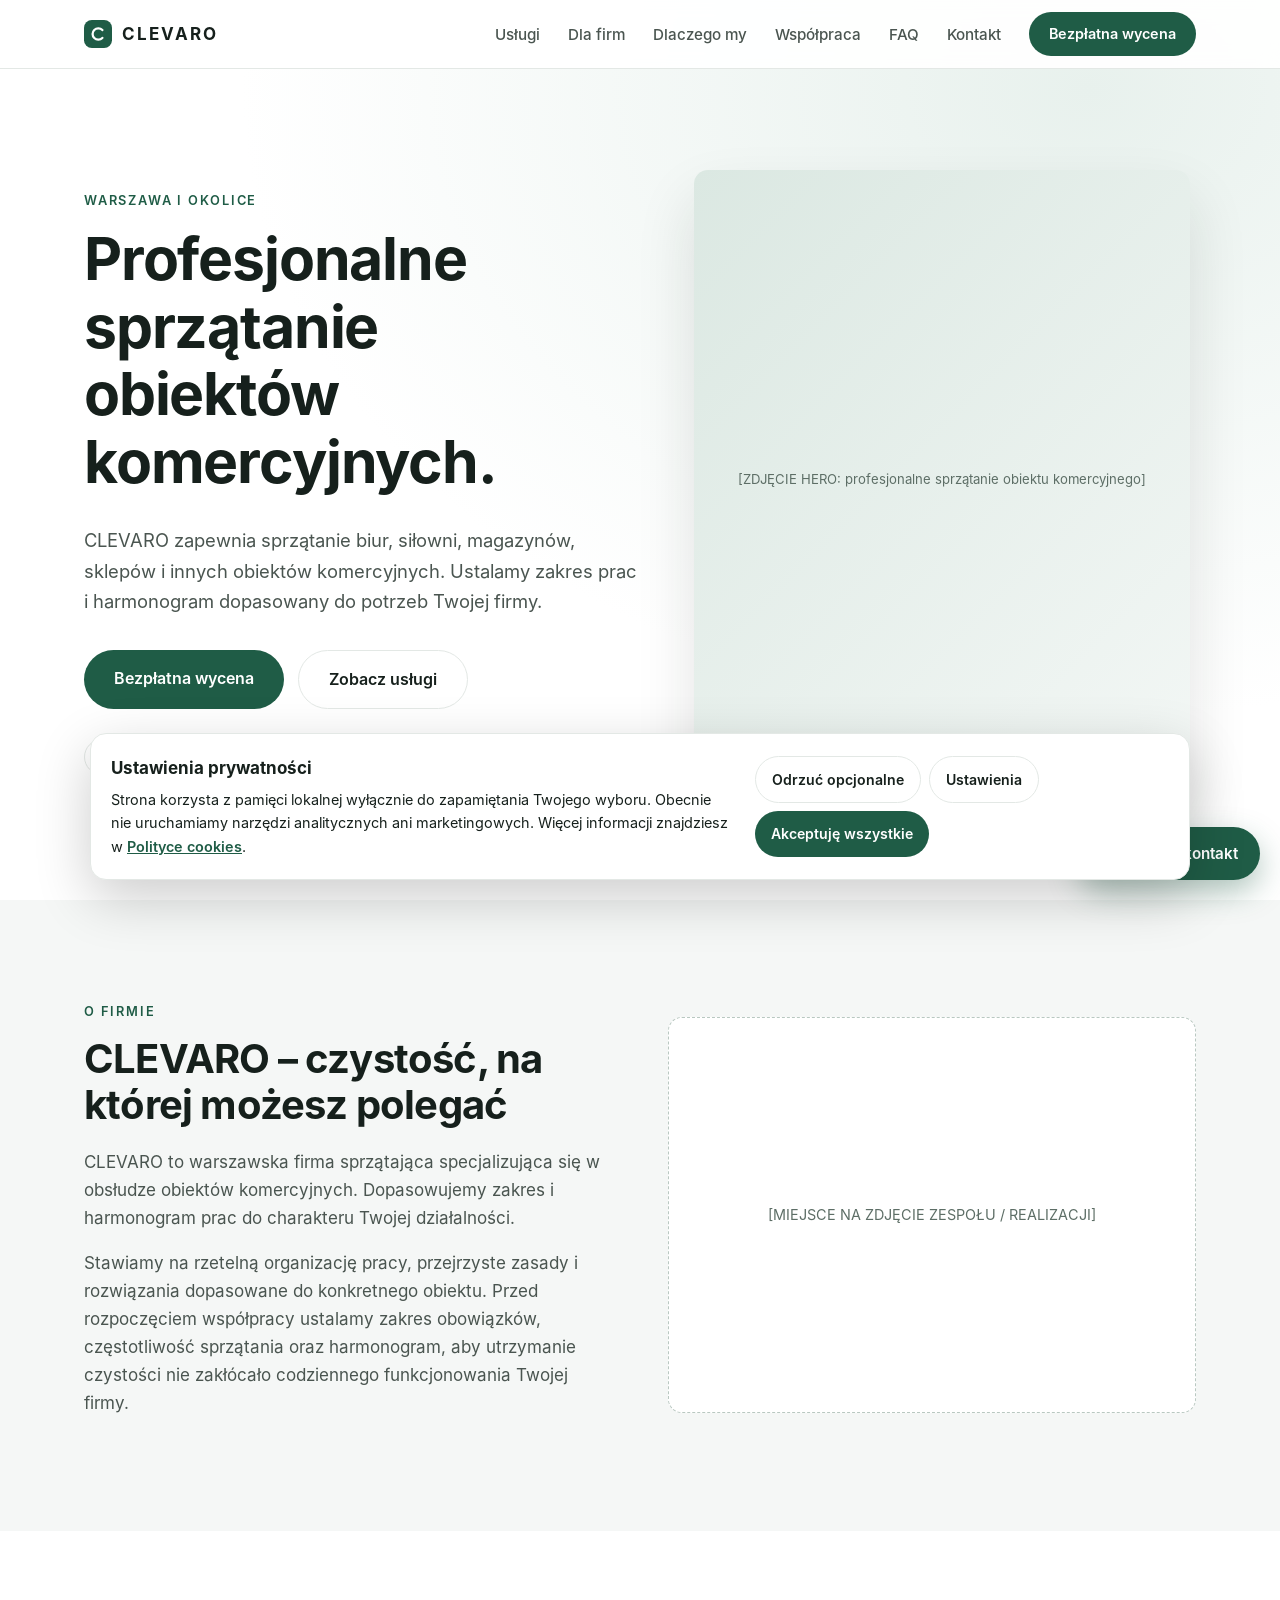
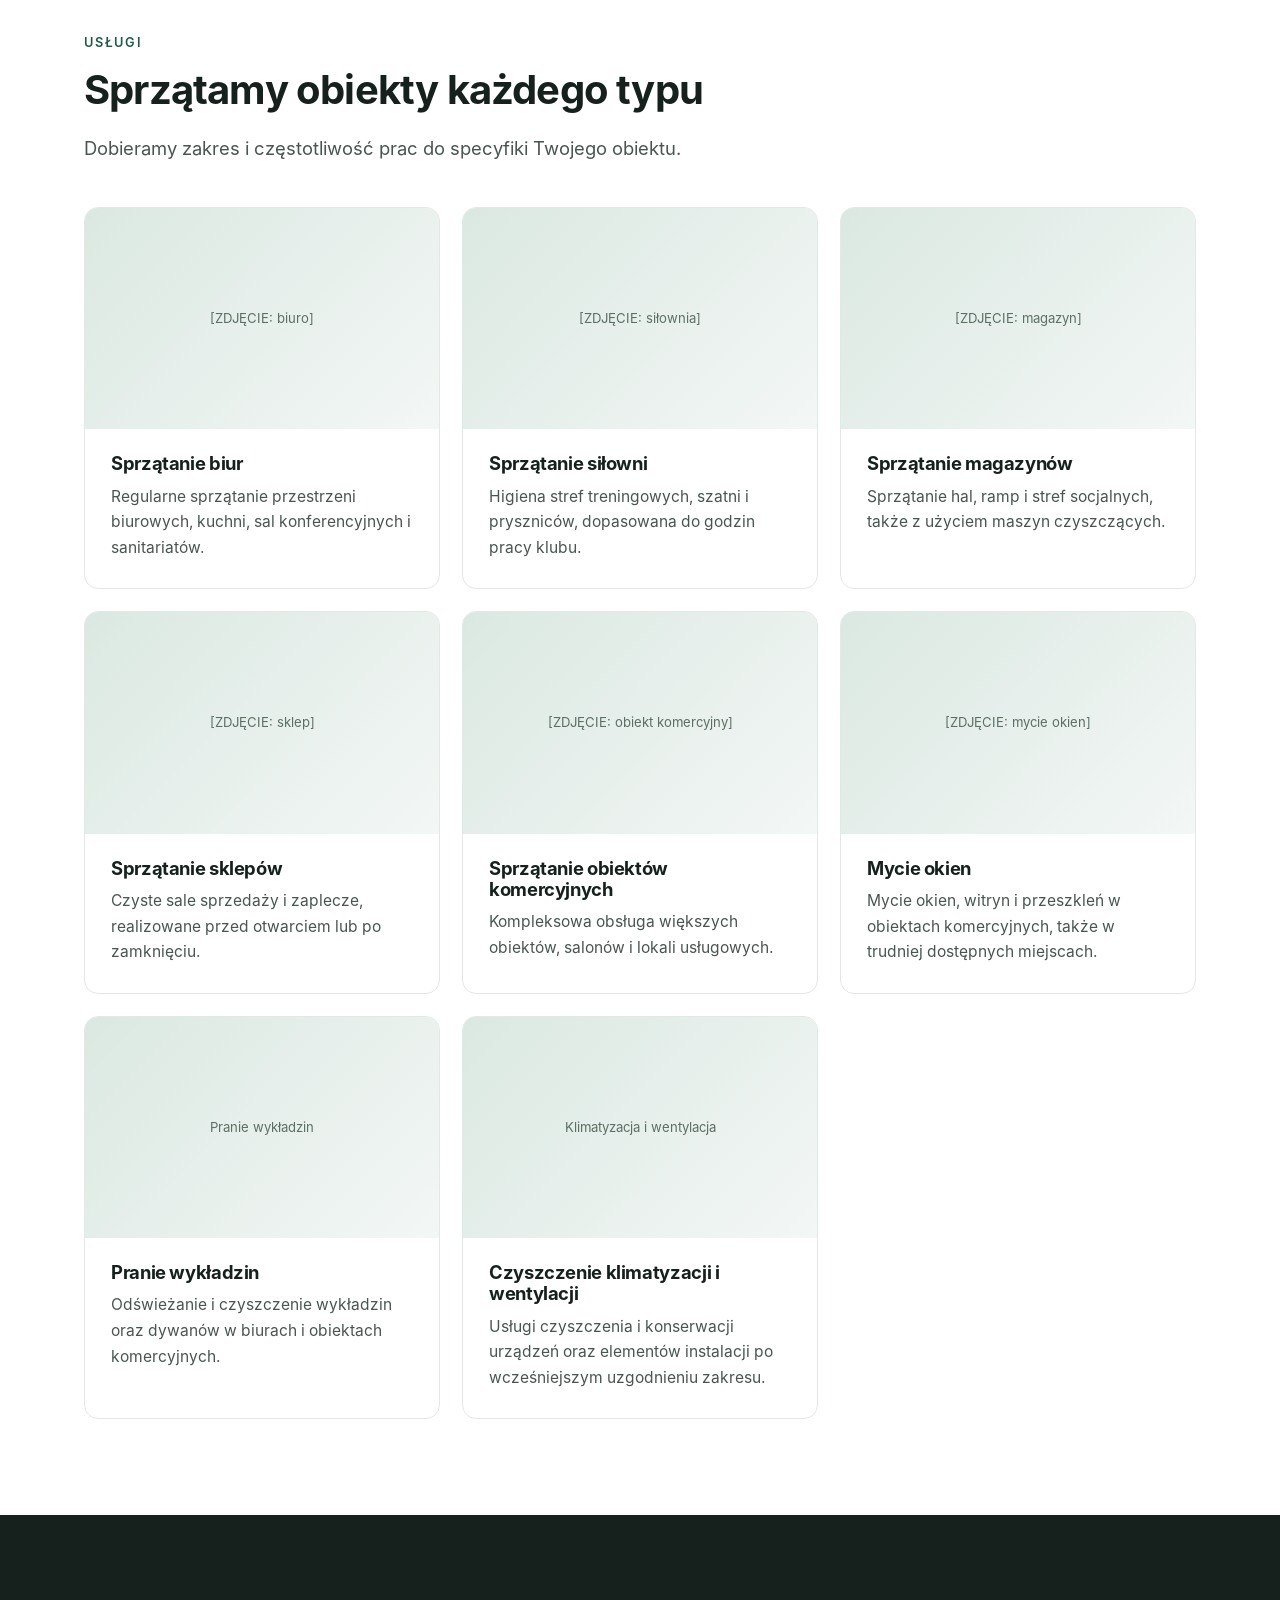
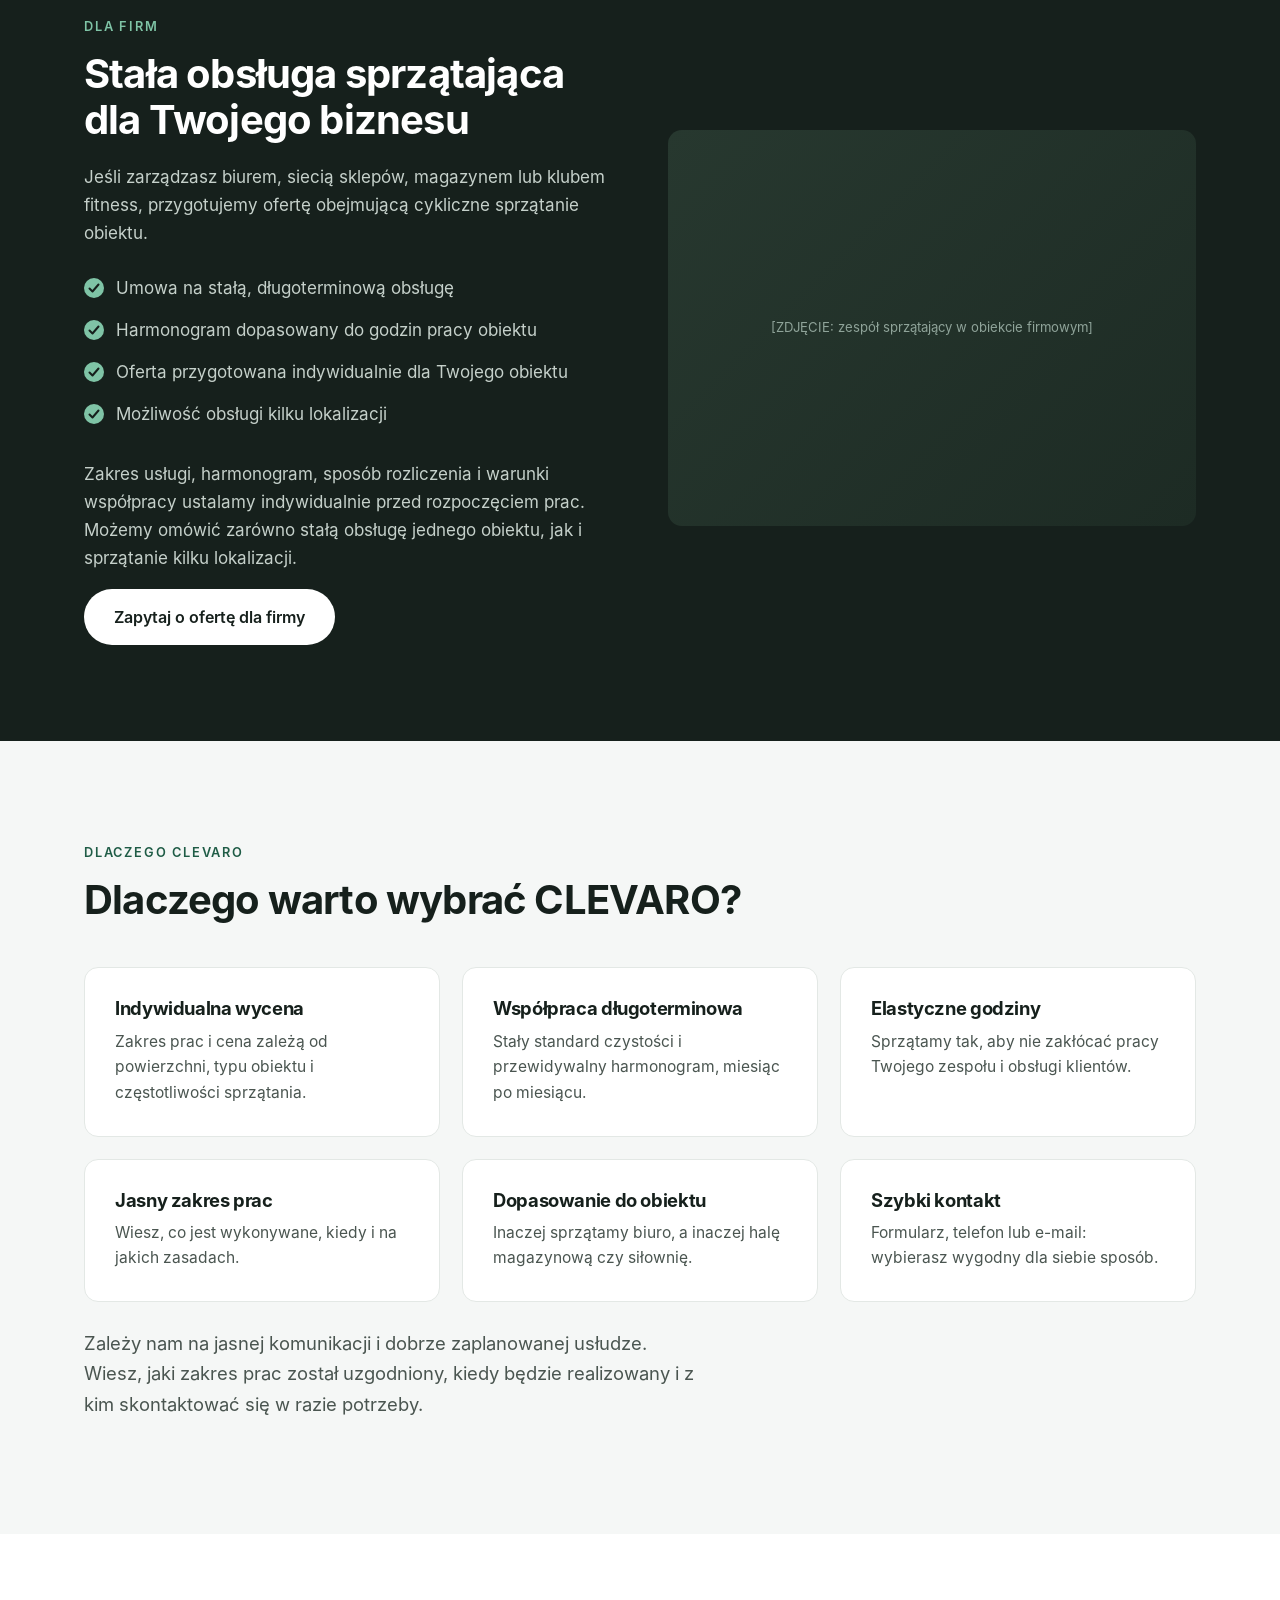
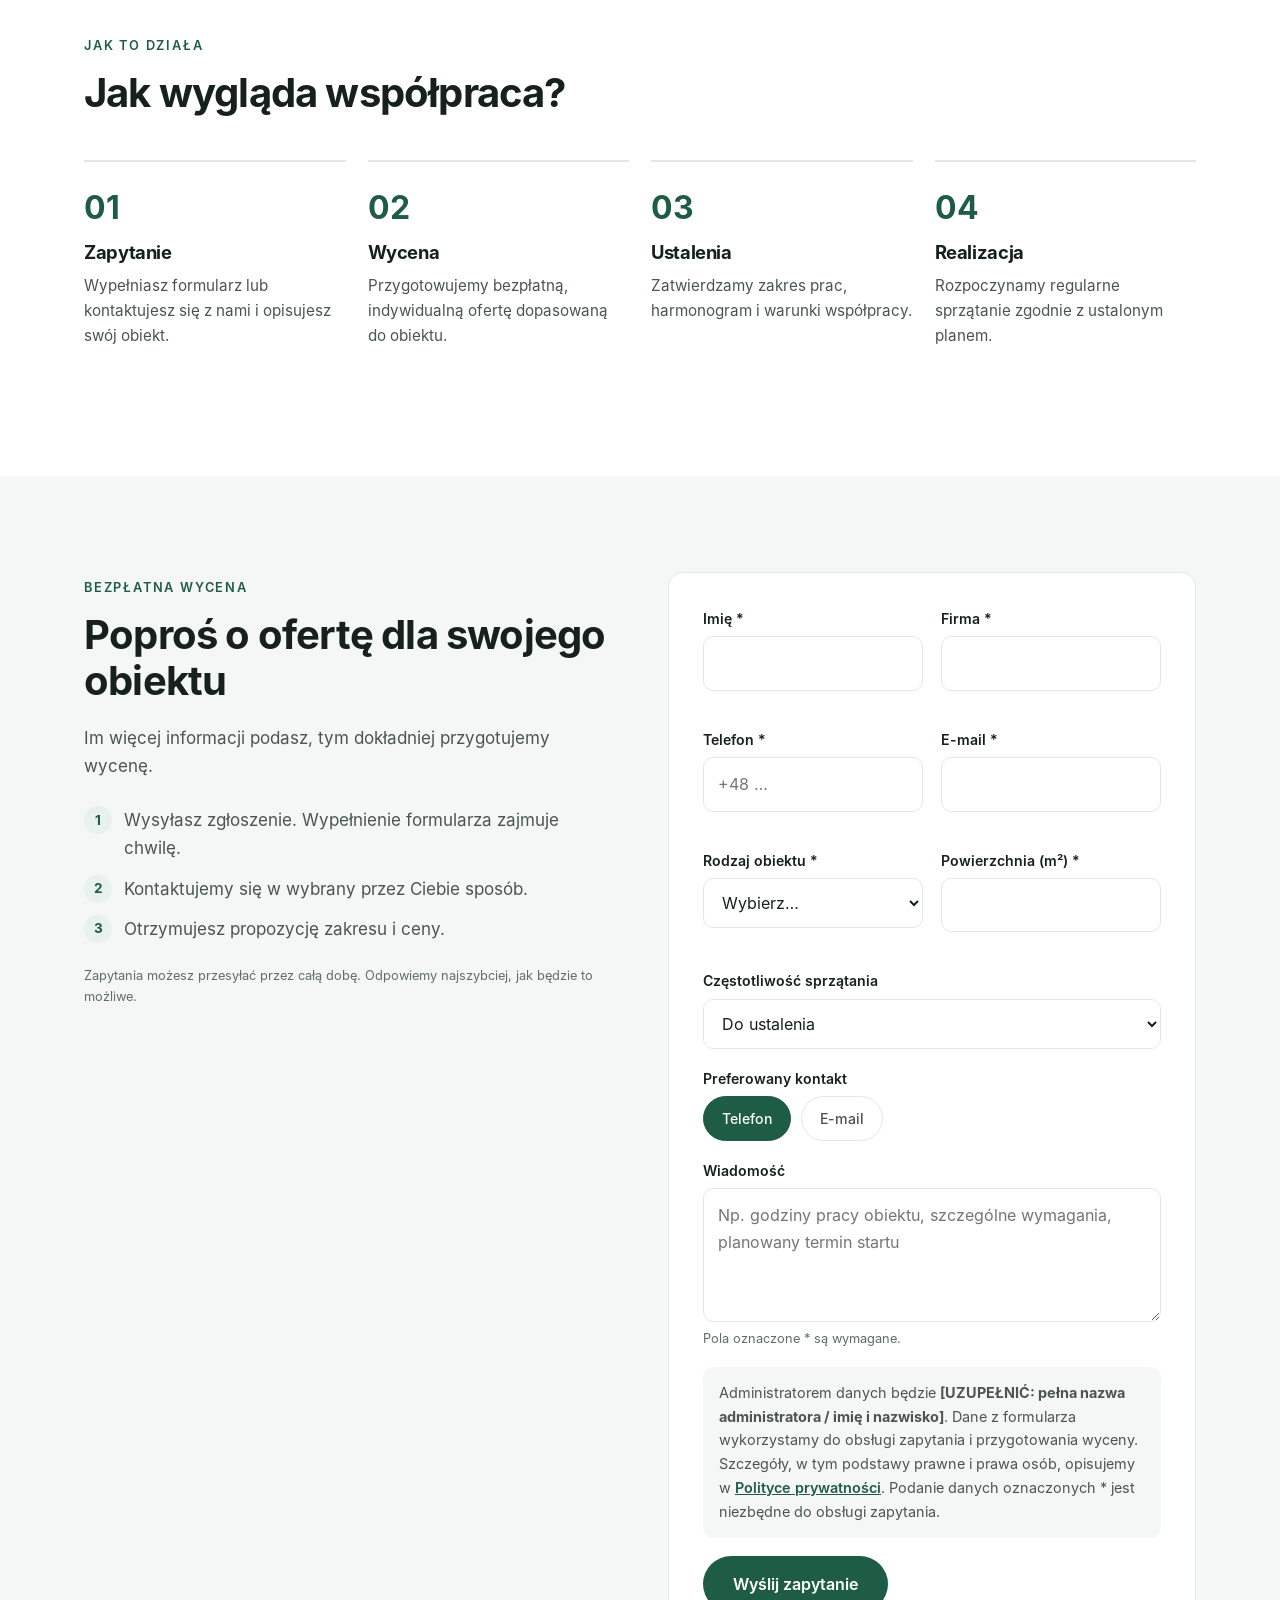
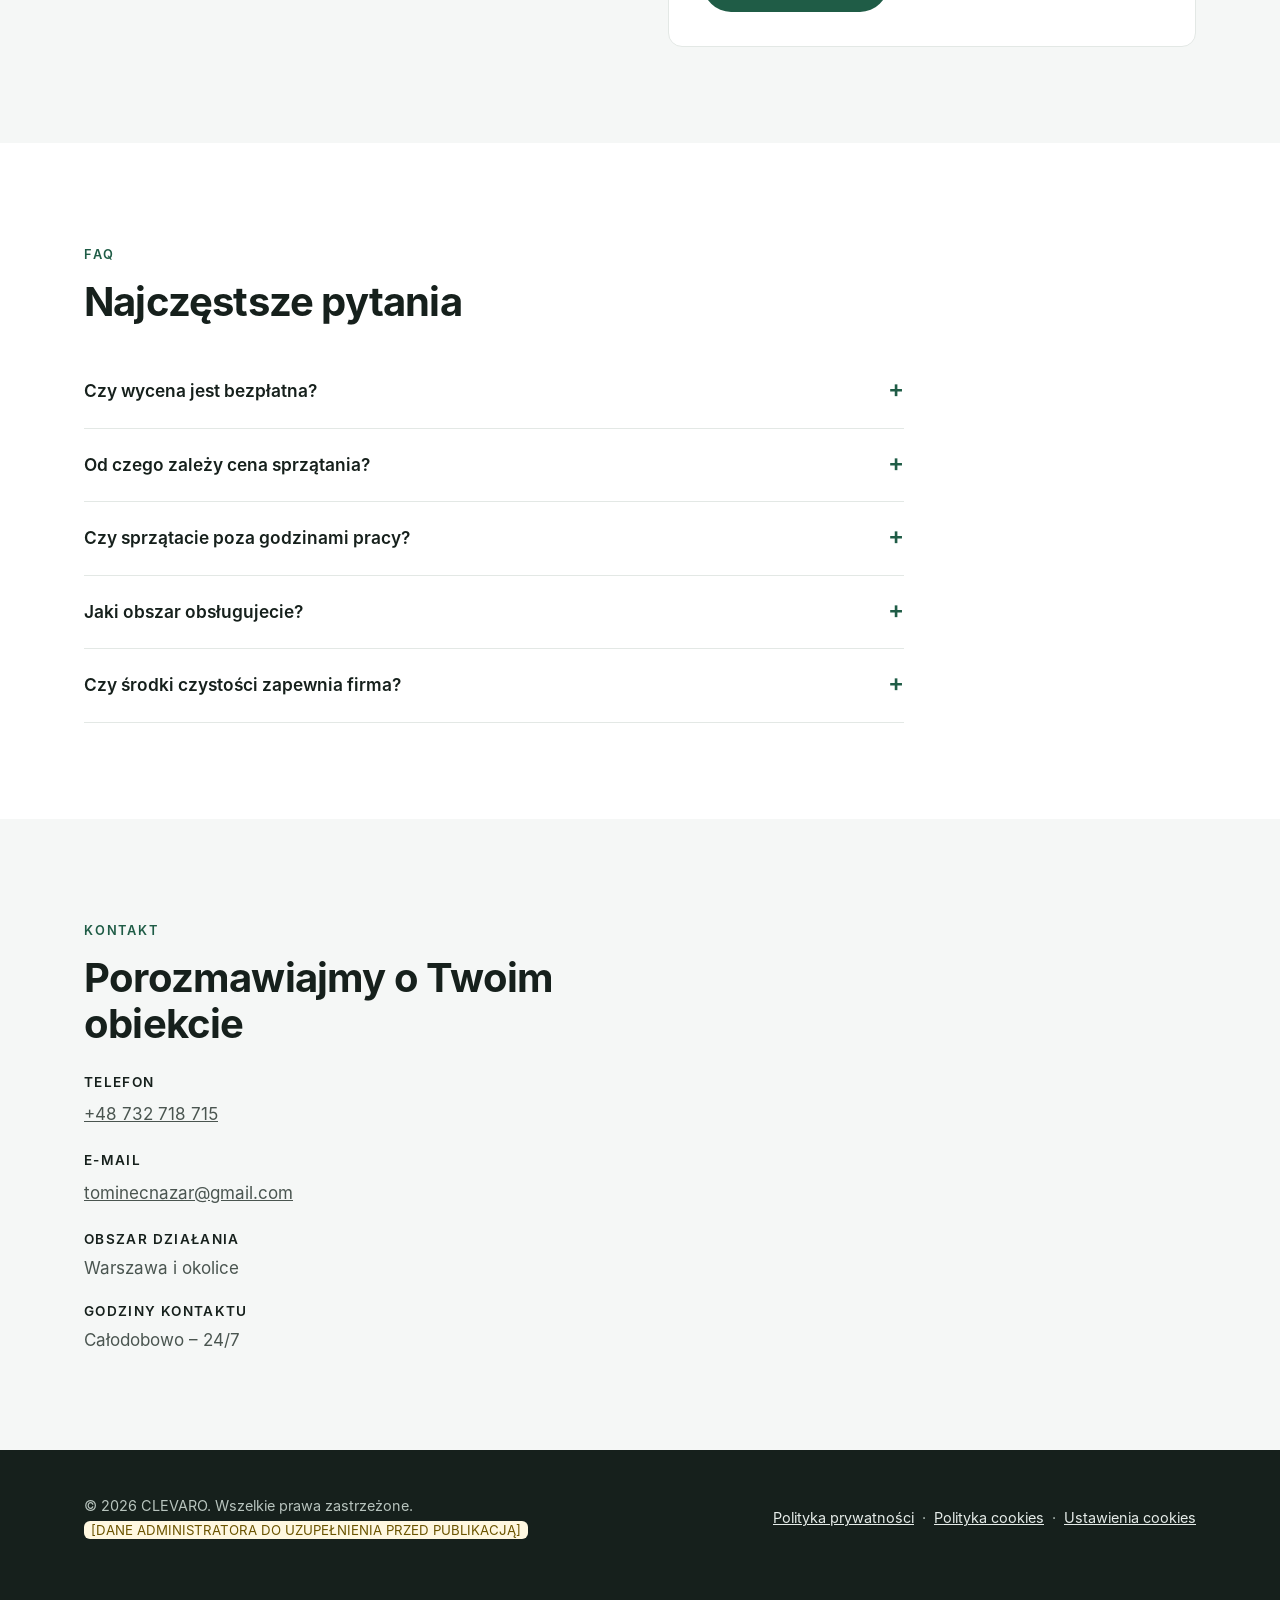
==== public/index.html @ 10d6c596 "Przeniesienie strony CLEVARO z podglądu do projektu Netlify Podział na index.html, style.css i scrip" ====
<!DOCTYPE html>
<html lang="pl">
<head>
<meta charset="utf-8">
<meta name="viewport" content="width=device-width, initial-scale=1, viewport-fit=cover">
<title>[PODGLĄD] CLEVARO – Profesjonalne sprzątanie obiektów komercyjnych | Warszawa</title>
<meta name="description" content="CLEVARO – profesjonalne sprzątanie biur, siłowni, magazynów, sklepów i obiektów komercyjnych w Warszawie. Poproś o bezpłatną wycenę.">
<link rel="stylesheet" href="style.css">
<meta name="theme-color" content="#1f5c46">
<meta property="og:type" content="website">
<meta property="og:title" content="CLEVARO – Profesjonalne sprzątanie obiektów komercyjnych">
<meta property="og:description" content="Sprzątanie biur, siłowni, magazynów, sklepów i obiektów komercyjnych w Warszawie. Bezpłatna wycena.">
<meta property="og:locale" content="pl_PL">
<!-- TODO: <link rel="canonical" href="https://TWOJA-DOMENA.pl/"> oraz og:url / og:image po uzyskaniu domeny -->
<script type="application/ld+json">{"@context":"https://schema.org","@type":"ProfessionalService","name":"CLEVARO","description":"Profesjonalne sprzątanie obiektów komercyjnych","telephone":"+48732718715","email":"tominecnazar@gmail.com","areaServed":"Warszawa i okolice","address":{"@type":"PostalAddress","addressLocality":"Warszawa","addressCountry":"PL"}}</script>
</head>
<body>
<header>
<div class="wrap nav">
<a href="#start" class="logo" aria-label="CLEVARO – strona główna">
<svg viewBox="0 0 32 32" fill="none" aria-hidden="true"><rect width="32" height="32" rx="9" fill="#1f5c46"/><path d="M21 11.5a6.5 6.5 0 1 0 0 9" stroke="#fff" stroke-width="2.6" stroke-linecap="round"/></svg>CLEVARO</a>
<button class="burger" aria-label="Menu" aria-expanded="false" aria-controls="menu"><span></span><span></span><span></span></button>
<nav aria-label="Główna nawigacja"><ul id="menu">
<li><a href="#uslugi">Usługi</a></li><li><a href="#dla-firm">Dla firm</a></li><li><a href="#zalety">Dlaczego my</a></li><li><a href="#etapy">Współpraca</a></li><li><a href="#faq">FAQ</a></li><li><a href="#kontakt">Kontakt</a></li>
<li><a href="#wycena" class="btn">Bezpłatna wycena</a></li></ul></nav>
</div>
</header>

<main>
<section class="hero" id="start">
<div class="wrap">
<div>
<span class="eyebrow rv">Warszawa i okolice</span>
<h1 class="rv">Profesjonalne sprzątanie obiektów komercyjnych.</h1>
<p class="lead rv">CLEVARO zapewnia sprzątanie biur, siłowni, magazynów, sklepów i innych obiektów komercyjnych. Ustalamy zakres prac i harmonogram dopasowany do potrzeb Twojej firmy.</p>
<div class="cta rv"><a href="#wycena" class="btn">Bezpłatna wycena</a><a href="#uslugi" class="btn ghost">Zobacz usługi</a></div>
<div class="tags rv"><span>Biura</span><span>Siłownie</span><span>Magazyny</span><span>Sklepy</span><span>Obiekty komercyjne</span></div>
</div>
<div class="photo rv" data-label="[ZDJĘCIE HERO: profesjonalne sprzątanie obiektu komercyjnego]"><img src="https://images.pexels.com/photos/33719777/pexels-photo-33719777.jpeg?cs=srgb&dl=pexels-zulfugarkarimov-33719777.jpg&fm=jpg" alt="Nowoczesny budynek biurowy ze szklaną elewacją" fetchpriority="high" decoding="async"></div>
</div>
</section>

<section id="o-nas" class="alt">
<div class="wrap split">
<div class="rv">
<span class="eyebrow">O firmie</span>
<h2>CLEVARO – czystość, na której możesz polegać</h2>
<p>CLEVARO to warszawska firma sprzątająca specjalizująca się w obsłudze obiektów komercyjnych. Dopasowujemy zakres i harmonogram prac do charakteru Twojej działalności.</p>
<p>Stawiamy na rzetelną organizację pracy, przejrzyste zasady i rozwiązania dopasowane do konkretnego obiektu. Przed rozpoczęciem współpracy ustalamy zakres obowiązków, częstotliwość sprzątania oraz harmonogram, aby utrzymanie czystości nie zakłócało codziennego funkcjonowania Twojej firmy.</p>
</div>
<div class="ph rv">[MIEJSCE NA ZDJĘCIE ZESPOŁU / REALIZACJI]</div>
</div>
</section>

<section id="uslugi">
<div class="wrap">
<span class="eyebrow">Usługi</span>
<h2 class="rv">Sprzątamy obiekty każdego typu</h2>
<p class="lead rv">Dobieramy zakres i częstotliwość prac do specyfiki Twojego obiektu.</p>
<div class="grid g3"><article class="card svc rv"><div class="photo" data-label="[ZDJĘCIE: biuro]"><img src="https://images.pexels.com/photos/33357392/pexels-photo-33357392.png?cs=srgb&dl=pexels-biravencrow-33357392.jpg&fm=jpg" alt="Pracownicy sprzątający przeszklone wejście do biura" loading="lazy" decoding="async"></div><div class="body"><h3>Sprzątanie biur</h3><p>Regularne sprzątanie przestrzeni biurowych, kuchni, sal konferencyjnych i sanitariatów.</p></div></article><article class="card svc rv"><div class="photo" data-label="[ZDJĘCIE: siłownia]"><img src="https://images.pexels.com/photos/7031705/pexels-photo-7031705.jpeg?cs=srgb&dl=pexels-artbovich-7031705.jpg&fm=jpg" alt="Nowoczesna siłownia z profesjonalnym wyposażeniem" loading="lazy" decoding="async"></div><div class="body"><h3>Sprzątanie siłowni</h3><p>Higiena stref treningowych, szatni i pryszniców, dopasowana do godzin pracy klubu.</p></div></article><article class="card svc rv"><div class="photo" data-label="[ZDJĘCIE: magazyn]"><img src="https://images.pexels.com/photos/209271/pexels-photo-209271.jpeg?cs=srgb&dl=pexels-pixabay-209271.jpg&fm=jpg" alt="Pracownica sprzątająca podłogę w magazynie" loading="lazy" decoding="async"></div><div class="body"><h3>Sprzątanie magazynów</h3><p>Sprzątanie hal, ramp i stref socjalnych, także z użyciem maszyn czyszczących.</p></div></article><article class="card svc rv"><div class="photo" data-label="[ZDJĘCIE: sklep]"><img src="https://images.pexels.com/photos/7451936/pexels-photo-7451936.jpeg?cs=srgb&dl=pexels-ian-panelo-7451936.jpg&fm=jpg" alt="Jasna alejka w nowoczesnym sklepie" loading="lazy" decoding="async"></div><div class="body"><h3>Sprzątanie sklepów</h3><p>Czyste sale sprzedaży i zaplecze, realizowane przed otwarciem lub po zamknięciu.</p></div></article><article class="card svc rv"><div class="photo" data-label="[ZDJĘCIE: obiekt komercyjny]"><img src="https://images.pexels.com/photos/7019306/pexels-photo-7019306.jpeg?cs=srgb&dl=pexels-cottonbro-7019306.jpg&fm=jpg" alt="Przestrzeń magazynowa z regałami i towarem" loading="lazy" decoding="async"></div><div class="body"><h3>Sprzątanie obiektów komercyjnych</h3><p>Kompleksowa obsługa większych obiektów, salonów i lokali usługowych.</p></div></article><article class="card svc rv"><div class="photo" data-label="[ZDJĘCIE: mycie okien]"><img src="https://images.pexels.com/photos/40797270/pexels-photo-40797270.jpeg?cs=srgb&dl=pexels-vikram-aditya-213772137-40797270.jpg&fm=jpg" alt="Pracownicy myjący szklaną elewację wysokiego budynku" loading="lazy" decoding="async"></div><div class="body"><h3>Mycie okien</h3><p>Mycie okien, witryn i przeszkleń w obiektach komercyjnych, także w trudniej dostępnych miejscach.</p></div></article><article class="card svc rv"><div class="photo" data-label="Pranie wykładzin"><img src="https://images.pexels.com/photos/4107284/pexels-photo-4107284.jpeg?cs=srgb&dl=pexels-cottonbro-4107284.jpg&fm=jpg" alt="Odkurzanie wykładziny dywanowej" loading="lazy" decoding="async"></div><div class="body"><h3>Pranie wykładzin</h3><p>Odświeżanie i czyszczenie wykładzin oraz dywanów w biurach i obiektach komercyjnych.</p></div></article><article class="card svc rv"><div class="photo" data-label="Klimatyzacja i wentylacja"><img src="https://images.pexels.com/photos/5463575/pexels-photo-5463575.jpeg?cs=srgb&dl=pexels-jose-andres-pacheco-cortes-3641213-5463575.jpg&fm=jpg" alt="Technik wykonujący przegląd urządzenia klimatyzacyjnego" loading="lazy" decoding="async"></div><div class="body"><h3>Czyszczenie klimatyzacji i wentylacji</h3><p>Usługi czyszczenia i konserwacji urządzeń oraz elementów instalacji po wcześniejszym uzgodnieniu zakresu.</p></div></article></div>
</div>
</section>

<section id="dla-firm" class="biz">
<div class="wrap split">
<div class="rv">
<span class="eyebrow">Dla firm</span>
<h2>Stała obsługa sprzątająca dla Twojego biznesu</h2>
<p>Jeśli zarządzasz biurem, siecią sklepów, magazynem lub klubem fitness, przygotujemy ofertę obejmującą cykliczne sprzątanie obiektu.</p>
<ul>
<li>Umowa na stałą, długoterminową obsługę</li>
<li>Harmonogram dopasowany do godzin pracy obiektu</li>
<li>Oferta przygotowana indywidualnie dla Twojego obiektu</li>
<li>Możliwość obsługi kilku lokalizacji</li>
</ul>
<p>Zakres usługi, harmonogram, sposób rozliczenia i warunki współpracy ustalamy indywidualnie przed rozpoczęciem prac. Możemy omówić zarówno stałą obsługę jednego obiektu, jak i sprzątanie kilku lokalizacji.</p>
<a href="#wycena" class="btn">Zapytaj o ofertę dla firmy</a>
</div>
<div class="photo rv" data-label="[ZDJĘCIE: zespół sprzątający w obiekcie firmowym]"><img src="https://images.pexels.com/photos/6195961/pexels-photo-6195961.jpeg?cs=srgb&dl=pexels-tima-miroshnichenko-6195961.jpg&fm=jpg" alt="Profesjonalny odkurzacz używany podczas sprzątania wnętrza" loading="lazy" decoding="async"></div>
</div>
</section>

<section id="zalety" class="alt">
<div class="wrap">
<span class="eyebrow">Dlaczego CLEVARO</span>
<h2 class="rv">Dlaczego warto wybrać CLEVARO?</h2>
<div class="grid g3"><article class="card rv"><h3>Indywidualna wycena</h3><p>Zakres prac i cena zależą od powierzchni, typu obiektu i częstotliwości sprzątania.</p></article><article class="card rv"><h3>Współpraca długoterminowa</h3><p>Stały standard czystości i przewidywalny harmonogram, miesiąc po miesiącu.</p></article><article class="card rv"><h3>Elastyczne godziny</h3><p>Sprzątamy tak, aby nie zakłócać pracy Twojego zespołu i obsługi klientów.</p></article><article class="card rv"><h3>Jasny zakres prac</h3><p>Wiesz, co jest wykonywane, kiedy i na jakich zasadach.</p></article><article class="card rv"><h3>Dopasowanie do obiektu</h3><p>Inaczej sprzątamy biuro, a inaczej halę magazynową czy siłownię.</p></article><article class="card rv"><h3>Szybki kontakt</h3><p>Formularz, telefon lub e-mail: wybierasz wygodny dla siebie sposób.</p></article></div>
<p class="lead mt-26">Zależy nam na jasnej komunikacji i dobrze zaplanowanej usłudze. Wiesz, jaki zakres prac został uzgodniony, kiedy będzie realizowany i z kim skontaktować się w razie potrzeby.</p>
</div>
</section>

<section id="etapy">
<div class="wrap">
<span class="eyebrow">Jak to działa</span>
<h2 class="rv">Jak wygląda współpraca?</h2>
<ol class="steps">
<li class="rv"><h3>Zapytanie</h3><p>Wypełniasz formularz lub kontaktujesz się z nami i opisujesz swój obiekt.</p></li>
<li class="rv"><h3>Wycena</h3><p>Przygotowujemy bezpłatną, indywidualną ofertę dopasowaną do obiektu.</p></li>
<li class="rv"><h3>Ustalenia</h3><p>Zatwierdzamy zakres prac, harmonogram i warunki współpracy.</p></li>
<li class="rv"><h3>Realizacja</h3><p>Rozpoczynamy regularne sprzątanie zgodnie z ustalonym planem.</p></li>
</ol>
</div>
</section>

<section id="wycena" class="alt">
<div class="wrap split top">
<div class="rv">
<span class="eyebrow">Bezpłatna wycena</span>
<h2>Poproś o ofertę dla swojego obiektu</h2>
<p>Im więcej informacji podasz, tym dokładniej przygotujemy wycenę.</p>
<ol class="after">
<li><b>1</b><span>Wysyłasz zgłoszenie. Wypełnienie formularza zajmuje chwilę.</span></li>
<li><b>2</b><span>Kontaktujemy się w wybrany przez Ciebie sposób.</span></li>
<li><b>3</b><span>Otrzymujesz propozycję zakresu i ceny.</span></li>
</ol>
<p class="hint mt-22">Zapytania możesz przesyłać przez całą dobę. Odpowiemy najszybciej, jak będzie to możliwe.</p>
</div>
<form id="quote" class="rv" name="quote" method="post" action="/.netlify/functions/submit-quote" novalidate>
<div class="hp" aria-hidden="true"><label for="website">Nie wypełniaj tego pola</label><input id="website" name="website" type="text" tabindex="-1" autocomplete="off"></div>
<div class="f"><label for="name">Imię *</label><input id="name" name="imie" autocomplete="given-name" required minlength="2" maxlength="80"><span class="err"></span></div>
<div class="f"><label for="company">Firma *</label><input id="company" name="firma" autocomplete="organization" required maxlength="120"><span class="err"></span></div>
<div class="f"><label for="phone">Telefon *</label><input id="phone" name="telefon" type="tel" autocomplete="tel" inputmode="tel" placeholder="+48 …" required maxlength="25"><span class="err"></span></div>
<div class="f"><label for="email">E-mail *</label><input id="email" name="email" type="email" autocomplete="email" required maxlength="120"><span class="err"></span></div>
<div class="f"><label for="type">Rodzaj obiektu *</label><select id="type" name="rodzaj" required><option value="">Wybierz…</option><option>Biuro</option><option>Siłownia</option><option>Magazyn</option><option>Sklep</option><option>Lokal usługowy</option><option>Inny obiekt komercyjny</option><option>Mycie okien</option></select><span class="err"></span></div>
<div class="f"><label for="area">Powierzchnia (m²) *</label><input id="area" name="powierzchnia" type="number" min="1" inputmode="numeric" required><span class="err"></span></div>
<div class="f full"><label for="freq">Częstotliwość sprzątania</label><select id="freq" name="czestotliwosc"><option value="">Do ustalenia</option><option>Jednorazowo</option><option>Codziennie</option><option>Kilka razy w tygodniu</option><option>Raz w tygodniu</option><option>Raz w miesiącu</option></select></div>
<div class="f full"><label id="cl">Preferowany kontakt</label><div class="chips" role="radiogroup" aria-labelledby="cl"><label><input type="radio" name="kontakt" value="telefon" checked><span>Telefon</span></label><label><input type="radio" name="kontakt" value="email"><span>E-mail</span></label></div></div>
<div class="f full"><label for="msg">Wiadomość</label><textarea id="msg" name="wiadomosc" rows="4" maxlength="1000" placeholder="Np. godziny pracy obiektu, szczególne wymagania, planowany termin startu"></textarea><span class="hint">Pola oznaczone * są wymagane.</span></div>
<div class="f full privacy-note"><p>Administratorem danych będzie <strong>[UZUPEŁNIĆ: pełna nazwa administratora / imię i nazwisko]</strong>. Dane z formularza wykorzystamy do obsługi zapytania i przygotowania wyceny. Szczegóły, w tym podstawy prawne i prawa osób, opisujemy w <a href="polityka-prywatnosci.html" target="_blank" rel="noopener">Polityce prywatności</a>. Podanie danych oznaczonych * jest niezbędne do obsługi zapytania.</p></div>
<div class="full"><button class="btn" type="submit">Wyślij zapytanie</button></div>
<div class="ok" role="status" aria-live="polite">Dziękujemy! Twoje zapytanie zostało wysłane. Skontaktujemy się z Tobą.</div>
<div class="fail" role="alert"></div>
</form>
</div>
</section>

<section id="faq">
<div class="wrap">
<span class="eyebrow">FAQ</span>
<h2 class="rv">Najczęstsze pytania</h2>
<div class="faq rv">
<details><summary>Czy wycena jest bezpłatna?</summary><p>Tak, przygotowanie wyceny jest bezpłatne i do niczego nie zobowiązuje.</p></details>
<details><summary>Od czego zależy cena sprzątania?</summary><p>Zależy m.in. od powierzchni, typu obiektu, częstotliwości sprzątania i zakresu prac.</p></details>
<details><summary>Czy sprzątacie poza godzinami pracy?</summary><p>Tak. Harmonogram możemy ustalić tak, aby prace odbywały się przed otwarciem obiektu, po jego zamknięciu lub w innych uzgodnionych godzinach.</p></details>
<details><summary>Jaki obszar obsługujecie?</summary><p>Obsługujemy Warszawę i okolice. Możliwość realizacji usługi poza Warszawą ustalamy indywidualnie na podstawie lokalizacji obiektu i zakresu zlecenia.</p></details>
<details><summary>Czy środki czystości zapewnia firma?</summary><p>Rodzaj środków czystości i sprzętu ustalamy przed rozpoczęciem współpracy. Dobieramy je do rodzaju powierzchni, specyfiki obiektu oraz uzgodnionego zakresu prac.</p></details>
</div>
</div>
</section>

<section id="kontakt" class="alt contact">
<div class="wrap split top">
<div class="rv">
<span class="eyebrow">Kontakt</span>
<h2>Porozmawiajmy o Twoim obiekcie</h2>
<dl>
<dt>Telefon</dt><dd><a href="tel:+48732718715">+48 732 718 715</a></dd>
<dt>E-mail</dt><dd><a href="mailto:tominecnazar@gmail.com">tominecnazar@gmail.com</a></dd>
<dt>Obszar działania</dt><dd>Warszawa i okolice</dd>
<dt>Godziny kontaktu</dt><dd>Całodobowo – 24/7</dd>
</dl>
</div>
</div>
</section>
</main>

<footer>
<div class="wrap">
<div>© <span id="yr"></span> CLEVARO. Wszelkie prawa zastrzeżone.<br><span class="todo">[DANE ADMINISTRATORA DO UZUPEŁNIENIA PRZED PUBLIKACJĄ]</span></div>
<div class="legal-links"><a href="polityka-prywatnosci.html">Polityka prywatności</a> · <a href="cookies.html">Polityka cookies</a> · <button type="button" class="link-button" id="open-cookie-settings">Ustawienia cookies</button></div>
</div>
</footer>

<div class="fab" id="fab">
<div class="fab-menu" id="fabmenu">
<a href="#wycena">Bezpłatna wycena</a>
<a href="tel:+48732718715">Zadzwoń: +48 732 718 715</a>
<a href="mailto:tominecnazar@gmail.com">Napisz e-mail</a>
</div>
<button class="fab-main" aria-expanded="false" aria-controls="fabmenu"><svg viewBox="0 0 24 24" fill="none" stroke="currentColor" stroke-width="2" stroke-linecap="round" stroke-linejoin="round" aria-hidden="true"><path d="M21 15a2 2 0 0 1-2 2H8l-5 4V5a2 2 0 0 1 2-2h14a2 2 0 0 1 2 2z"/></svg><span>Szybki kontakt</span></button>
</div>


<div class="cookie-banner" id="cookie-banner" role="dialog" aria-modal="false" aria-labelledby="cookie-title" hidden>
  <div class="cookie-copy">
    <strong id="cookie-title">Ustawienia prywatności</strong>
    <p>Strona korzysta z pamięci lokalnej wyłącznie do zapamiętania Twojego wyboru. Obecnie nie uruchamiamy narzędzi analitycznych ani marketingowych. Więcej informacji znajdziesz w <a href="cookies.html">Polityce cookies</a>.</p>
  </div>
  <div class="cookie-actions">
    <button type="button" class="btn ghost" id="cookie-reject">Odrzuć opcjonalne</button>
    <button type="button" class="btn ghost" id="cookie-settings">Ustawienia</button>
    <button type="button" class="btn" id="cookie-accept">Akceptuję wszystkie</button>
  </div>
</div>
<div class="cookie-modal" id="cookie-modal" hidden>
  <div class="cookie-panel" role="dialog" aria-modal="true" aria-labelledby="cookie-modal-title">
    <button type="button" class="cookie-close" id="cookie-close" aria-label="Zamknij">×</button>
    <h2 id="cookie-modal-title">Preferencje prywatności</h2>
    <p>Niezbędna pamięć lokalna jest zawsze aktywna, ponieważ zapisuje wybrany wariant ustawień. Opcjonalne narzędzia nie są obecnie zainstalowane.</p>
    <div class="cookie-choice"><div><strong>Niezbędne</strong><small>Zapamiętanie ustawień prywatności.</small></div><span class="always-on">Zawsze aktywne</span></div>
    <div class="cookie-choice"><div><strong>Analityczne</strong><small>Pomiar odwiedzin i korzystania ze strony.</small></div><input type="checkbox" id="cookie-analytics" disabled aria-label="Analityczne — obecnie niedostępne"></div>
    <div class="cookie-choice"><div><strong>Marketingowe</strong><small>Personalizacja reklam i śledzenie kampanii.</small></div><input type="checkbox" id="cookie-marketing" disabled aria-label="Marketingowe — obecnie niedostępne"></div>
    <p class="cookie-muted">Analityka i marketing są wyłączone, ponieważ nie zostały jeszcze wdrożone. Jeśli dodamy takie narzędzia, ustawienia zostaną rozszerzone i zgoda będzie zbierana przed ich uruchomieniem.</p>
    <div class="cookie-actions"><button type="button" class="btn ghost" id="cookie-modal-reject">Odrzuć opcjonalne</button><button type="button" class="btn" id="cookie-save">Zapisz wybór</button></div>
  </div>
</div>
<script src="script.js"></script>
</body>
</html>
---- public/style.css ----
:root{--bg:#fff;--soft:#f5f7f6;--ink:#16201c;--text:#4a5550;--green:#1f5c46;--green-d:#174636;--line:#e3e8e5;--r:14px;--max:1160px;
box-sizing:border-box;padding-top:env(safe-area-inset-top,0px);color-scheme:light}
*,*::before,*::after{box-sizing:border-box}
html{scroll-behavior:smooth;scroll-padding-top:calc(80px + env(safe-area-inset-top,0px));-webkit-text-size-adjust:100%;text-size-adjust:100%}
body{margin:0;background:var(--bg);color:var(--text);font:17px/1.65 "Inter",system-ui,-apple-system,"Segoe UI",Roboto,sans-serif;-webkit-font-smoothing:antialiased}
h1,h2,h3{color:var(--ink);line-height:1.15;margin:0 0 .5em;letter-spacing:-.02em}
h1{font-size:clamp(2.3rem,6vw,4.2rem);font-weight:700}
h2{font-size:clamp(1.7rem,3.5vw,2.5rem);font-weight:700}
h3{font-size:1.15rem}
p{margin:0 0 1em}
a{color:inherit}
.wrap{max-width:var(--max);margin:0 auto;padding:0 24px}
section{padding:96px 0}
.alt{background:var(--soft)}
.eyebrow{display:inline-block;font-size:.8rem;font-weight:600;letter-spacing:.14em;text-transform:uppercase;color:var(--green);margin-bottom:14px}
.lead{font-size:1.15rem;max-width:620px}
.btn{display:inline-block;background:var(--green);color:#fff;border:0;border-radius:999px;padding:15px 30px;font-family:inherit;font-size:1rem;font-weight:600;line-height:inherit;text-decoration:none;cursor:pointer;transition:transform .2s,background .2s,box-shadow .2s}
.btn:hover{background:var(--green-d);transform:translateY(-2px);box-shadow:0 10px 24px rgba(31,92,70,.25)}
.btn.ghost{background:transparent;color:var(--ink);border:1.5px solid var(--line)}
.btn.ghost:hover{background:var(--soft);box-shadow:none}
/* header */
header{position:fixed;top:0;left:0;right:0;z-index:50;background:rgba(255,255,255,.92);-webkit-backdrop-filter:blur(10px);backdrop-filter:blur(10px);border-bottom:1px solid var(--line);padding-top:env(safe-area-inset-top,0px)}
.nav{display:flex;align-items:center;justify-content:space-between;height:68px}
.logo{display:flex;align-items:center;gap:10px;font-weight:700;letter-spacing:.12em;color:var(--ink);text-decoration:none}
.logo svg{width:28px;height:28px}
nav ul{display:flex;gap:28px;list-style:none;margin:0;padding:0;align-items:center}
nav a{text-decoration:none;font-size:.95rem;font-weight:500;color:var(--text);transition:color .2s}
nav a:hover{color:var(--green)}
nav .btn{padding:10px 20px;color:#fff;font-size:.9rem}
nav .btn:hover{color:#fff}
.burger{display:none;background:none;border:0;width:44px;height:44px;cursor:pointer;padding:10px}
.burger span{display:block;height:2px;background:var(--ink);margin:6px 0;transition:.3s}
.burger[aria-expanded="true"] span:nth-child(1){transform:translateY(8px) rotate(45deg)}
.burger[aria-expanded="true"] span:nth-child(2){opacity:0}
.burger[aria-expanded="true"] span:nth-child(3){transform:translateY(-8px) rotate(-45deg)}
/* hero */
.hero{padding:170px 0 110px;background:radial-gradient(ellipse at 85% 10%,#e8f1ed 0,transparent 55%)}
.hero p{margin:20px 0 34px}
.cta{display:flex;gap:14px;flex-wrap:wrap}
/* grids */
.grid{display:grid;gap:22px;margin-top:44px}
.g3{grid-template-columns:repeat(3,1fr)}
.card{background:var(--bg);border:1px solid var(--line);border-radius:var(--r);padding:30px;transition:transform .25s,box-shadow .25s,border-color .25s}
.card:hover{transform:translateY(-4px);box-shadow:0 16px 36px rgba(22,32,28,.08);border-color:#c9d6d0}
.card p{margin:0;font-size:.97rem}
.split{display:grid;grid-template-columns:1fr 1fr;gap:56px;align-items:center}
.ph{aspect-ratio:4/3;border-radius:var(--r);background:var(--soft);border:1.5px dashed #b9c8c1;display:grid;place-items:center;text-align:center;padding:20px;font-size:.9rem;color:#5d6e66}
.alt .ph{background:var(--bg)}
/* steps */
.steps{counter-reset:s;display:grid;grid-template-columns:repeat(4,1fr);gap:22px;margin-top:44px;padding:0;list-style:none}
.steps li{counter-increment:s;border-top:2px solid var(--line);padding-top:20px;transition:border-color .3s}
.steps li:hover{border-color:var(--green)}
.steps li::before{content:"0" counter(s);display:block;font-size:2rem;font-weight:700;color:var(--green);margin-bottom:8px}
.steps p{font-size:.95rem}
/* form */
form{background:var(--bg);border:1px solid var(--line);border-radius:var(--r);padding:34px;display:grid;grid-template-columns:1fr 1fr;gap:18px}
.f{display:flex;flex-direction:column;gap:6px}
.f.full{grid-column:1/-1}
label{font-size:.88rem;font-weight:600;color:var(--ink)}
input,select,textarea{font:inherit;font-size:1rem;padding:13px 14px;border:1.5px solid var(--line);border-radius:10px;background:#fff;color:var(--ink);transition:border-color .2s,box-shadow .2s;width:100%}
input:focus,select:focus,textarea:focus{outline:0;border-color:var(--green);box-shadow:0 0 0 4px rgba(31,92,70,.12)}
.f.bad input,.f.bad select,.f.bad textarea{border-color:#b3261e}
.err{color:#b3261e;font-size:.82rem;min-height:1em}
.ok{display:none;grid-column:1/-1;background:#e8f1ed;color:var(--green-d);padding:16px;border-radius:10px;font-weight:600}
/* faq */
details{border-bottom:1px solid var(--line);padding:22px 0}
summary{cursor:pointer;font-weight:600;color:var(--ink);list-style:none;display:flex;justify-content:space-between;gap:16px;font-size:1.08rem}
summary::-webkit-details-marker{display:none}
summary::after{content:"+";font-size:1.5rem;line-height:1;color:var(--green);transition:transform .3s}
details[open] summary::after{transform:rotate(45deg)}
details p{margin:14px 0 0;max-width:720px}
.faq{max-width:820px;margin-top:30px}
/* contact / footer */
.todo{background:#fff8e1;border-radius:6px;padding:1px 7px;font-size:.92em;color:#6b5400}
.contact dl{margin:24px 0 0}
.contact dt{font-weight:600;color:var(--ink);font-size:.85rem;text-transform:uppercase;letter-spacing:.1em;margin-top:18px}
.contact dd{margin:4px 0 0}
footer{background:var(--ink);color:#b8c4be;padding:44px 0;font-size:.9rem}
footer .wrap{display:flex;justify-content:space-between;gap:20px;flex-wrap:wrap}
footer a{color:#e6ece9}
/* reveal */
.rv{opacity:0;transform:translateY(22px);transition:opacity .7s ease,transform .7s ease}
.rv.in{opacity:1;transform:none}
@media (prefers-reduced-motion:reduce){*{transition:none!important;animation:none!important}.rv{opacity:1;transform:none}html{scroll-behavior:auto}}
/* responsive */
@media (max-width:980px){.g3,.steps{grid-template-columns:repeat(2,1fr)}.split{grid-template-columns:1fr;gap:34px}}
@media (max-width:760px){
section{padding:68px 0}.hero{padding:130px 0 70px}
.g3,.steps,form{grid-template-columns:1fr}
form{padding:22px}
}

/* ===== v2 ===== */
.photo{position:relative;overflow:hidden;border-radius:var(--r);background:linear-gradient(135deg,#dbe8e2,#f3f7f5);isolation:isolate}
.photo::after{content:attr(data-label);position:absolute;inset:0;display:grid;place-items:center;text-align:center;padding:16px;font-size:.82rem;color:#5d6e66;z-index:0}
.photo img{position:absolute;inset:0;width:100%;height:100%;object-fit:cover;z-index:1;transition:transform .8s ease}
.svc:hover .photo img,.hero .photo:hover img{transform:scale(1.04)}
.hero .wrap{display:grid;grid-template-columns:1.05fr .95fr;gap:56px;align-items:center}
.hero h1{font-size:clamp(2.2rem,4.6vw,3.7rem)}
.hero .photo{aspect-ratio:4/5;max-height:620px;box-shadow:0 30px 60px rgba(22,32,28,.12)}
.tags{display:flex;flex-wrap:wrap;gap:8px;margin-top:30px}
.tags span{font-size:.85rem;border:1px solid var(--line);border-radius:999px;padding:6px 14px;background:#fff;color:var(--ink)}
.svc{padding:0;overflow:hidden}
.svc .photo{aspect-ratio:16/10;border-radius:0}
.svc .body{padding:24px 26px 28px}
.biz{background:var(--ink);color:#c5d0ca}
.biz h2,.biz h3{color:#fff}.biz .eyebrow{color:#7fc4a6}
.biz ul{list-style:none;margin:26px 0 32px;padding:0;display:grid;gap:14px}
.biz li{display:flex;gap:12px}
.biz li::before{content:"";flex:none;width:20px;height:20px;margin-top:4px;border-radius:50%;background:#7fc4a6 url("data:image/svg+xml,%3Csvg xmlns='http://www.w3.org/2000/svg' viewBox='0 0 20 20'%3E%3Cpath d='M5.5 10.5l3 3 6-7' fill='none' stroke='%2316201c' stroke-width='2' stroke-linecap='round' stroke-linejoin='round'/%3E%3C/svg%3E") center/contain no-repeat}
.biz .btn{background:#fff;color:var(--ink)}.biz .btn:hover{background:#e8f1ed;color:var(--ink)}
.biz .todo{background:rgba(255,248,225,.14);color:#f0dd9a}
.biz .photo{aspect-ratio:4/3;background:linear-gradient(135deg,#27382f,#1d2b24)}
.biz .photo::after{color:#8fa399}
.chips{display:flex;gap:10px;flex-wrap:wrap}
.chips label{margin:0;cursor:pointer}
.chips input{position:absolute;opacity:0;width:1px;height:1px}
.chips span{display:inline-block;padding:10px 18px;border:1.5px solid var(--line);border-radius:999px;font-weight:500;color:var(--text);transition:.2s}
.chips input:checked+span{background:var(--green);border-color:var(--green);color:#fff}
.chips input:focus-visible+span{outline:2px solid var(--green);outline-offset:2px;box-shadow:0 0 0 4px rgba(31,92,70,.2)}
.hint{font-size:.8rem;color:#5d6e66}
.after{list-style:none;padding:0;margin:26px 0 0;display:grid;gap:12px}
.after li{display:flex;gap:12px;align-items:flex-start}
.after b{flex:none;width:28px;height:28px;border-radius:50%;background:#e8f1ed;color:var(--green);display:grid;place-items:center;font-size:.85rem}
.btn[disabled]{opacity:.7;cursor:wait;transform:none}
header.sc{box-shadow:0 6px 24px rgba(22,32,28,.06)}
.fab{position:fixed;right:20px;bottom:calc(20px + env(safe-area-inset-bottom,0px));z-index:60;display:flex;flex-direction:column;align-items:flex-end;gap:12px}
.fab-main{display:flex;align-items:center;gap:10px;background:var(--green);color:#fff;border:0;border-radius:999px;padding:14px 22px;font-family:inherit;font-size:.95rem;font-weight:600;line-height:inherit;cursor:pointer;box-shadow:0 12px 30px rgba(31,92,70,.35);transition:transform .2s,background .2s}
.fab-main:hover{background:var(--green-d);transform:translateY(-2px)}
.fab-main svg{width:20px;height:20px}
.fab-menu{display:grid;gap:8px;opacity:0;visibility:hidden;transform:translateY(10px);transition:.25s}
.fab.open .fab-menu{opacity:1;visibility:visible;transform:none}
.fab-menu a{background:#fff;color:var(--ink);text-decoration:none;font-weight:600;font-size:.92rem;border:1px solid var(--line);border-radius:12px;padding:12px 18px;box-shadow:0 8px 24px rgba(22,32,28,.12);transition:background .2s}
.fab-menu a:hover{background:var(--soft)}
@media (max-width:980px){
.burger{display:block}
nav ul{position:absolute;top:100%;left:0;right:0;background:#fff;flex-direction:column;align-items:stretch;gap:0;padding:8px 24px 20px;border-bottom:1px solid var(--line);display:none}
nav ul.open{display:flex;max-height:calc(100vh - 68px - env(safe-area-inset-top,0px));max-height:calc(100dvh - 68px - env(safe-area-inset-top,0px));overflow-y:auto;overscroll-behavior:contain}
nav li a{display:block;padding:14px 0;border-bottom:1px solid var(--line)}
nav li:last-child a{border:0;text-align:center;margin-top:14px}
.hero .wrap{grid-template-columns:1fr;gap:40px}
.hero .photo{aspect-ratio:16/11;max-height:none}
}
@media (max-width:520px){.fab-main span{display:none}.fab-main{padding:15px}.hero .photo{aspect-ratio:4/3}}
/* ===== form status & anti-spam ===== */
.fail{display:none;grid-column:1/-1;background:#fdecea;color:#8c1d18;padding:16px;border-radius:10px;font-weight:600}
.hp{position:absolute;left:-9999px;width:1px;height:1px;overflow:hidden}

/* ===== CLEVARO photo integration ===== */
.photo img{filter:saturate(.78) contrast(1.02)}
.photo img[fetchpriority="high"]{filter:saturate(.72) contrast(1.04)}
@media (min-width:761px){
  #uslugi .grid.g3{grid-template-columns:repeat(3,minmax(0,1fr))}
}

/* Neutral grey-toned treatment for staff/action imagery */
.photo img[src*="33357392"],
.photo img[src*="209271"],
.photo img[src*="40797270"],
.photo img[src*="5463575"],
.photo img[src*="6195961"]{filter:grayscale(.82) contrast(1.04)}

/* ===== Etap 4: informacje prawne i preferencje prywatności ===== */
.legal-page{padding:140px 0 80px}.legal-page .wrap{max-width:900px}
.legal-page h1{margin-bottom:24px}.legal-page h2{font-size:1.35rem;margin-top:34px}
.legal-page p,.legal-page li{max-width:820px}.legal-page li{margin:8px 0}
.draft-warning{background:#fff4df;border:1px solid #e8c77e;color:#63480b;padding:18px 20px;border-radius:12px;margin:24px 0}
.privacy-note{grid-column:1/-1;background:#f5f7f6;padding:14px 16px;border-radius:10px;font-size:.9rem}
.privacy-note p{margin:0}.privacy-note a{color:var(--green);font-weight:600}
.legal-links{display:flex;align-items:center;gap:8px;flex-wrap:wrap}
.link-button{background:none;border:0;color:#e6ece9;text-decoration:underline;font:inherit;cursor:pointer;padding:0}
.cookie-banner{position:fixed;z-index:100;left:20px;right:20px;bottom:20px;max-width:1100px;margin:auto;background:#fff;color:var(--ink);border:1px solid var(--line);border-radius:16px;padding:20px;box-shadow:0 18px 55px rgba(0,0,0,.2);display:flex;gap:24px;align-items:center;justify-content:space-between;max-height:calc(100vh - 40px);max-height:calc(100dvh - 40px);overflow:auto}
.cookie-banner[hidden],.cookie-modal[hidden]{display:none}.cookie-copy{max-width:620px}
.cookie-copy p{font-size:.9rem;margin:6px 0 0}.cookie-copy a{color:var(--green);font-weight:600}
.cookie-actions{display:flex;gap:8px;flex-wrap:wrap;align-items:center}
.cookie-actions .btn{padding:11px 16px;font-size:.88rem}
.cookie-modal{position:fixed;z-index:110;inset:0;background:rgba(12,20,16,.55);display:grid;place-items:center;padding:20px}
.cookie-panel{position:relative;background:#fff;color:var(--ink);width:min(100%,560px);max-height:90vh;overflow:auto;border-radius:16px;padding:28px;box-shadow:0 20px 70px rgba(0,0,0,.25)}
.cookie-panel h2{font-size:1.5rem;margin:0 32px 12px 0}
.cookie-panel p{font-size:.92rem}.cookie-close{position:absolute;right:6px;top:8px;width:44px;height:44px;display:grid;place-items:center;line-height:1;border:0;background:none;font-size:2rem;cursor:pointer;color:var(--ink)}
.cookie-choice{display:flex;align-items:center;justify-content:space-between;gap:18px;padding:14px 0;border-top:1px solid var(--line)}
.cookie-choice small{display:block;color:var(--text);margin-top:3px}.cookie-choice input{width:20px;height:20px}
.always-on{font-size:.8rem;color:var(--green);font-weight:700}.cookie-panel .cookie-muted{font-size:.82rem;color:var(--text)}
@media(max-width:760px){.cookie-banner{left:10px;right:10px;bottom:10px;display:block;padding:16px;max-height:calc(100vh - 20px);max-height:calc(100dvh - 20px)}.cookie-actions{margin-top:14px}.cookie-actions .btn{flex:1}.legal-links{display:block}.legal-page{padding-top:110px}}

/* ===== Etap 5: poprawki techniczne ===== */
/* zamiast atrybutów style="" (pozwala na CSP bez 'unsafe-inline') */
.split.top{align-items:start}
.mt-26{margin-top:26px}
.mt-22{margin-top:22px}
/* bez JavaScript treść z animacją .rv nie może zostać ukryta */
@media (scripting:none){.rv{opacity:1;transform:none}}
/* strona 404 */
.notfound{min-height:calc(100vh - 112px)}
.notfound .cta{margin-top:28px}
/* "Szybki kontakt": przezroczysty kontener (z ukrytym menu) nie może blokować kliknięć w treść pod spodem */
.fab{pointer-events:none}
.fab-main,.fab-menu a{pointer-events:auto}
/* stopka: miejsce pod przyciskiem "Szybki kontakt", aby nie zasłaniał linków prawnych */
footer{padding-bottom:calc(44px + 60px + env(safe-area-inset-bottom,0px))}

/* Czcionka Inter hostowana lokalnie (licencja SIL OFL, fonts/LICENSE-Inter.txt). Zgodne z CSP: font-src wynika z default-src 'self'. */
@font-face{font-family:'Inter';font-style:normal;font-weight:400;font-display:swap;src:url('fonts/inter-400.woff') format('woff')}
@font-face{font-family:'Inter';font-style:normal;font-weight:500;font-display:swap;src:url('fonts/inter-500.woff') format('woff')}
@font-face{font-family:'Inter';font-style:normal;font-weight:600;font-display:swap;src:url('fonts/inter-600.woff') format('woff')}
@font-face{font-family:'Inter';font-style:normal;font-weight:700;font-display:swap;src:url('fonts/inter-700.woff') format('woff')}

/* ===== Etap 6: audyt CSS ===== */
textarea{resize:vertical}
/* cele dotykowe min. 24 px (WCAG 2.5.8) w stopce i danych kontaktowych */
.legal-links a,.link-button{display:inline-block;padding:4px 0}
.contact dd a{display:inline-block;padding:3px 0}
/* widoczny, spójny z marką wskaźnik fokusu z klawiatury */
a:focus-visible,button:focus-visible,summary:focus-visible{outline:2px solid var(--green);outline-offset:3px}
footer a:focus-visible,.link-button:focus-visible,.biz a:focus-visible,.biz .btn:focus-visible{outline-color:#7fc4a6}
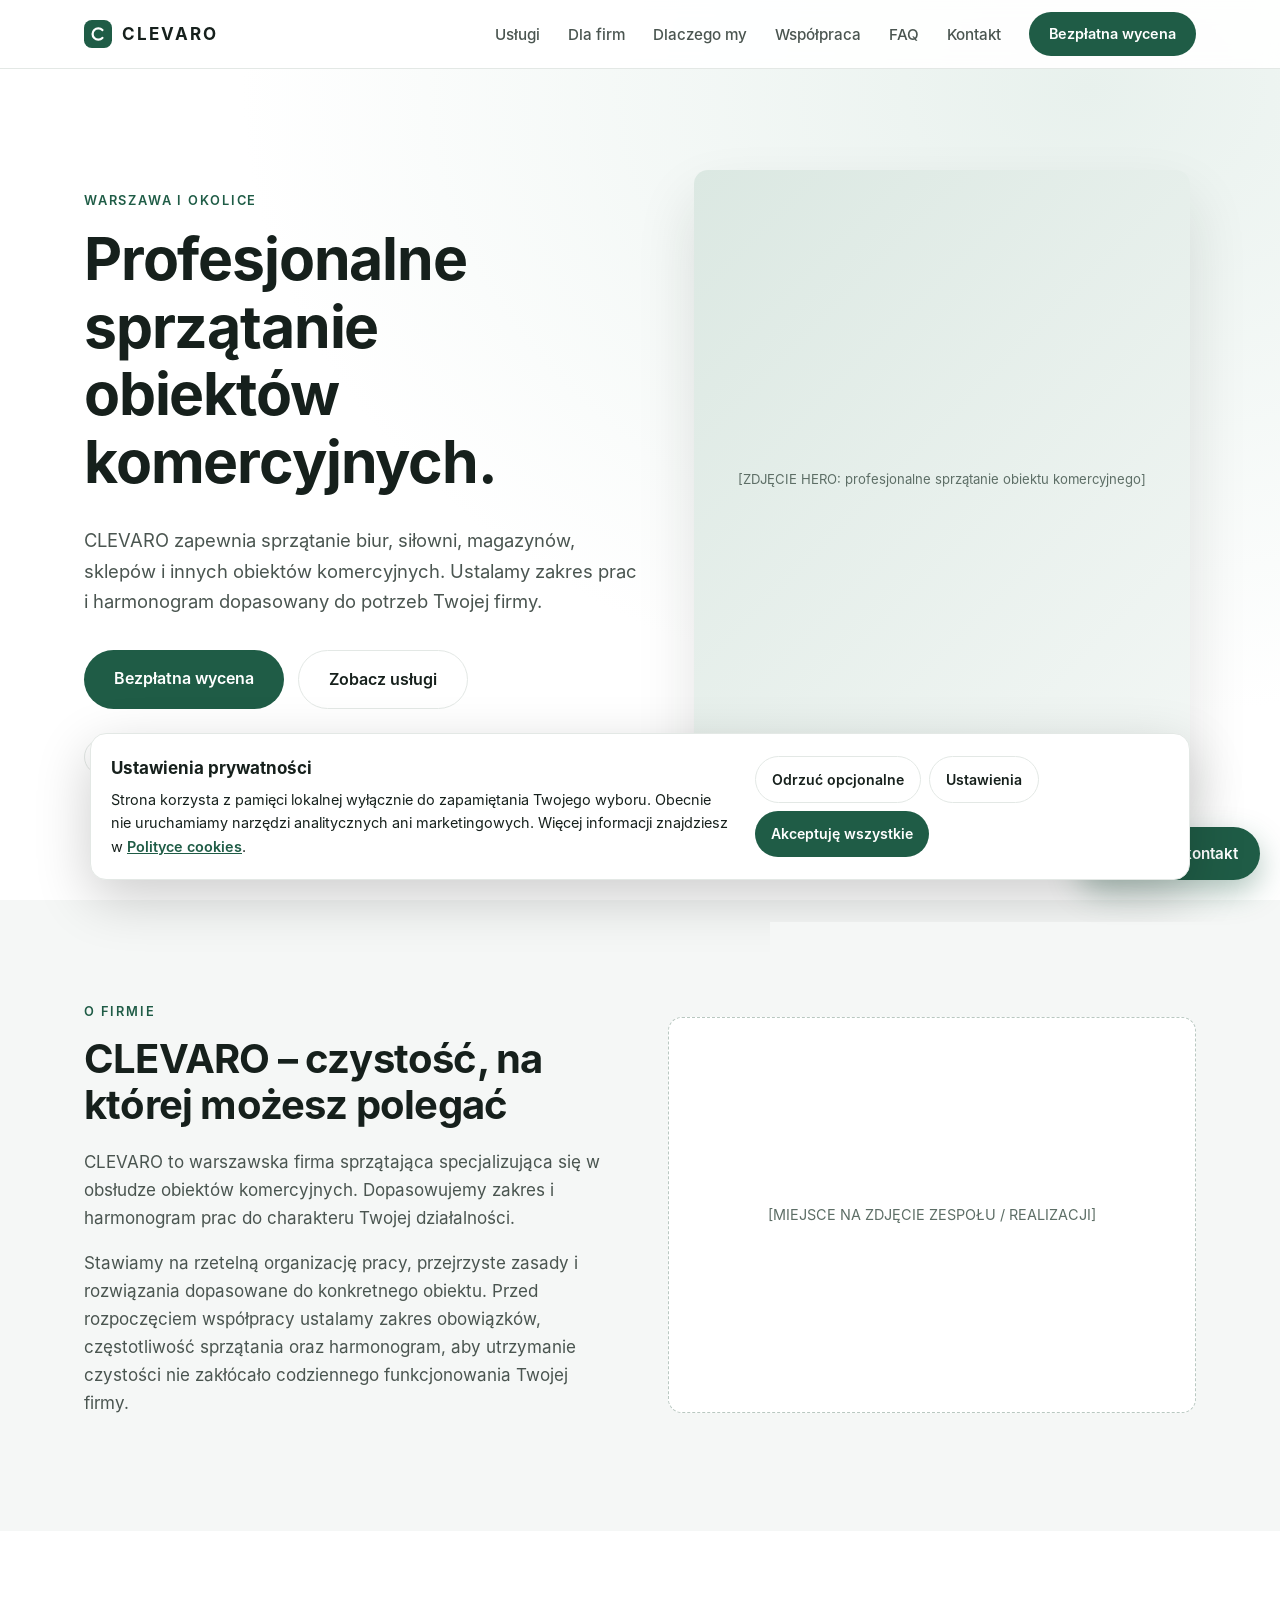
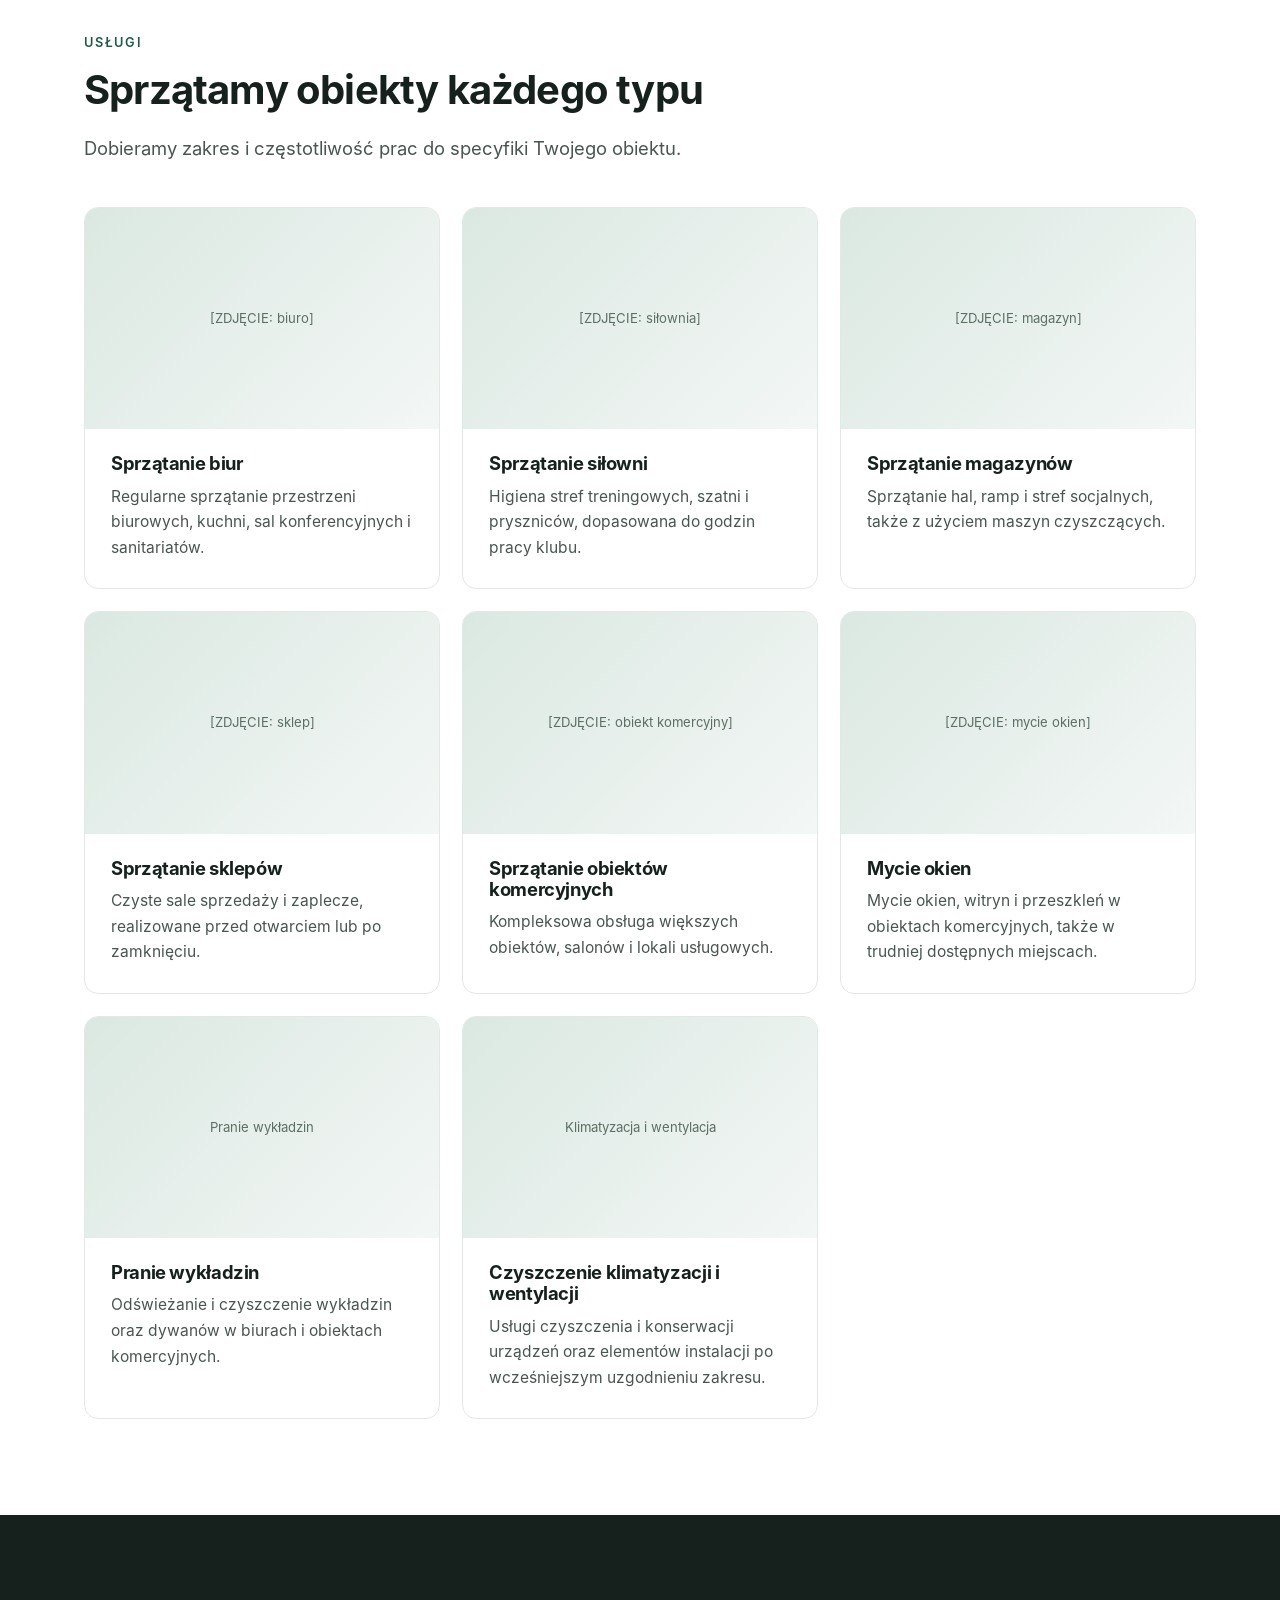
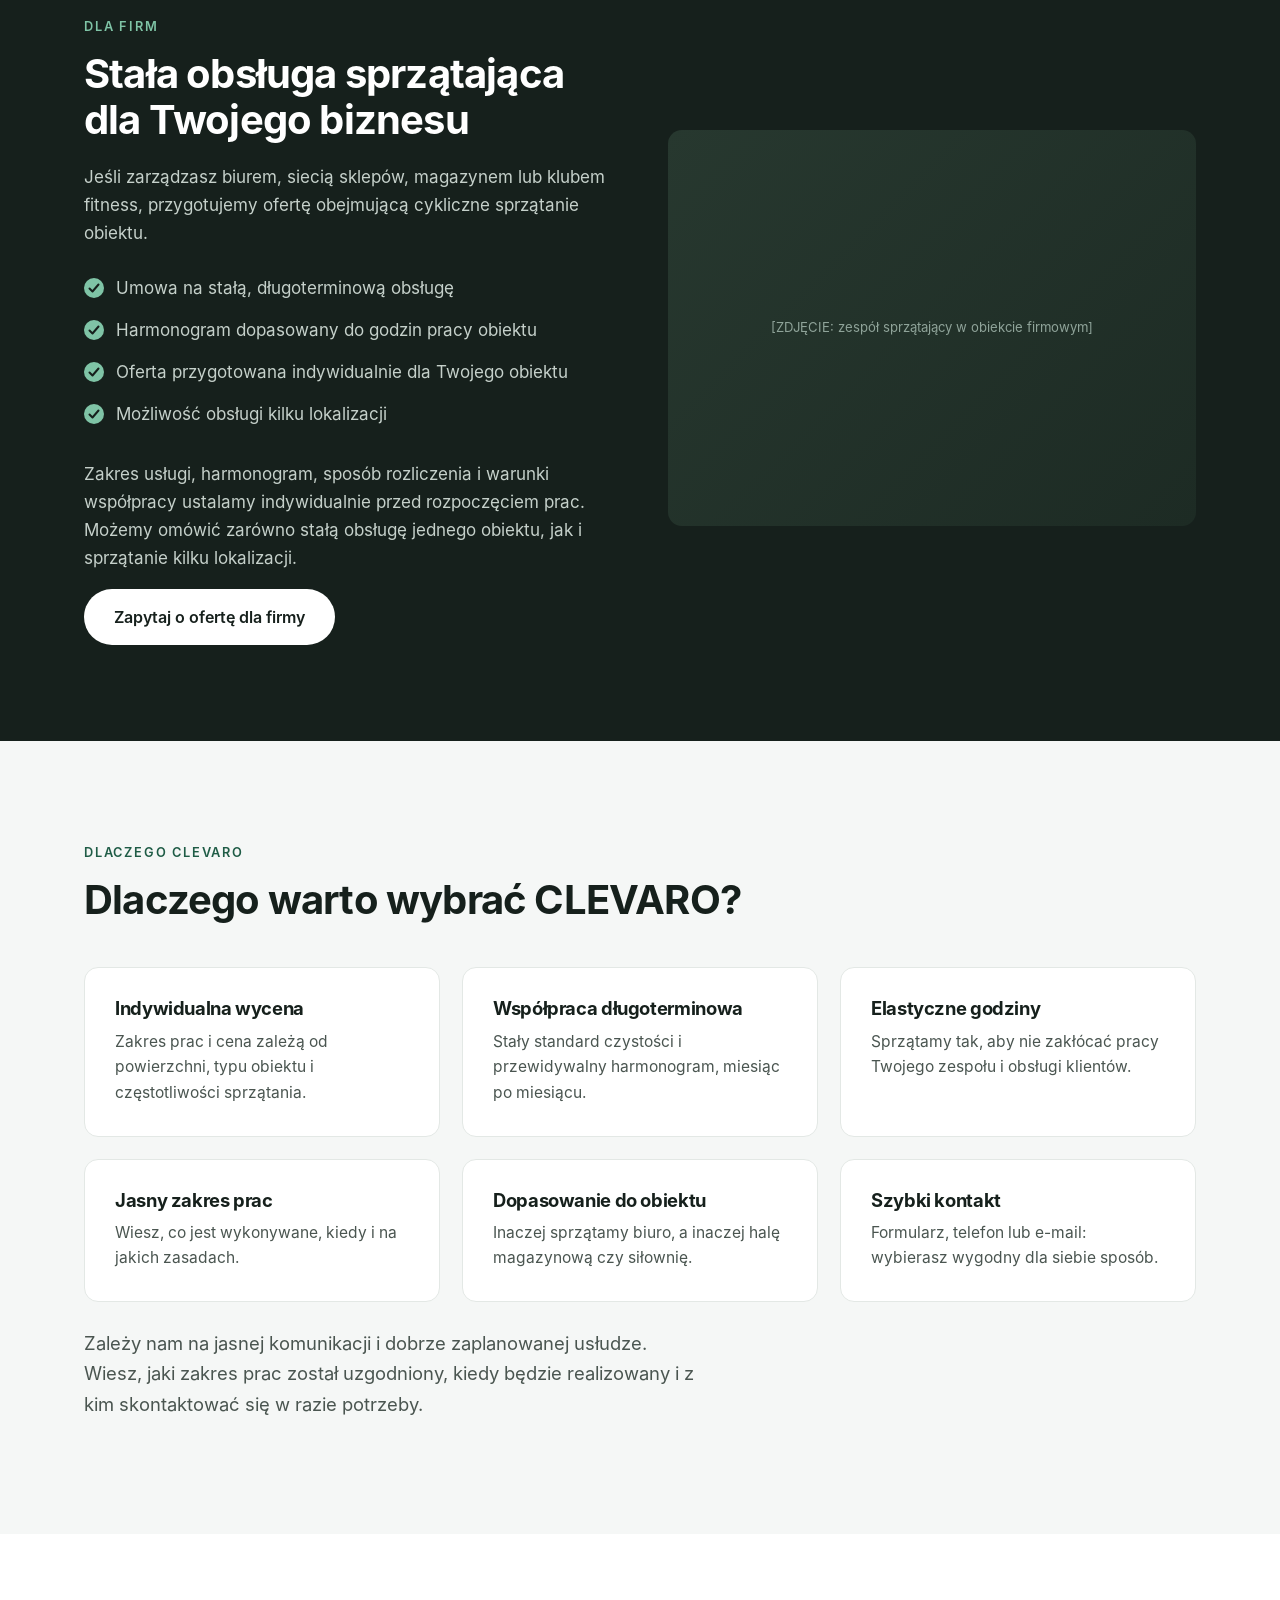
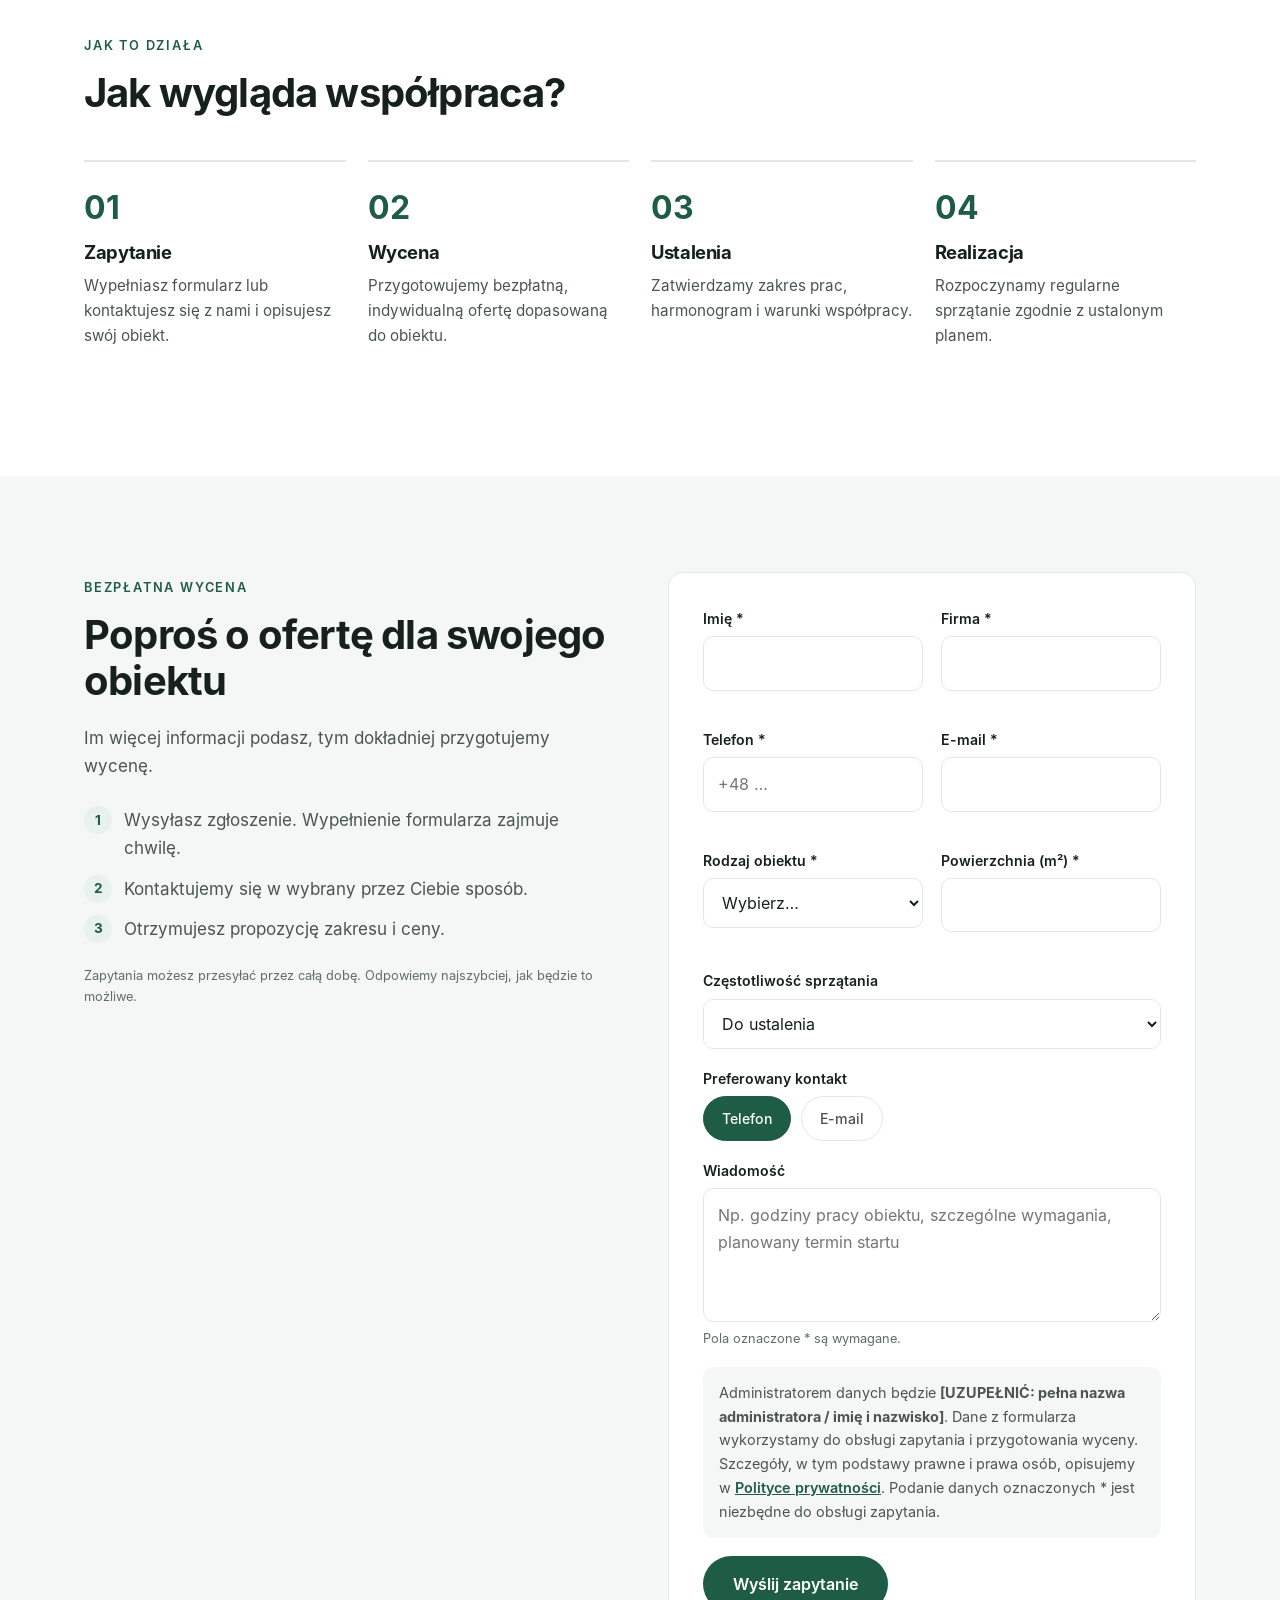
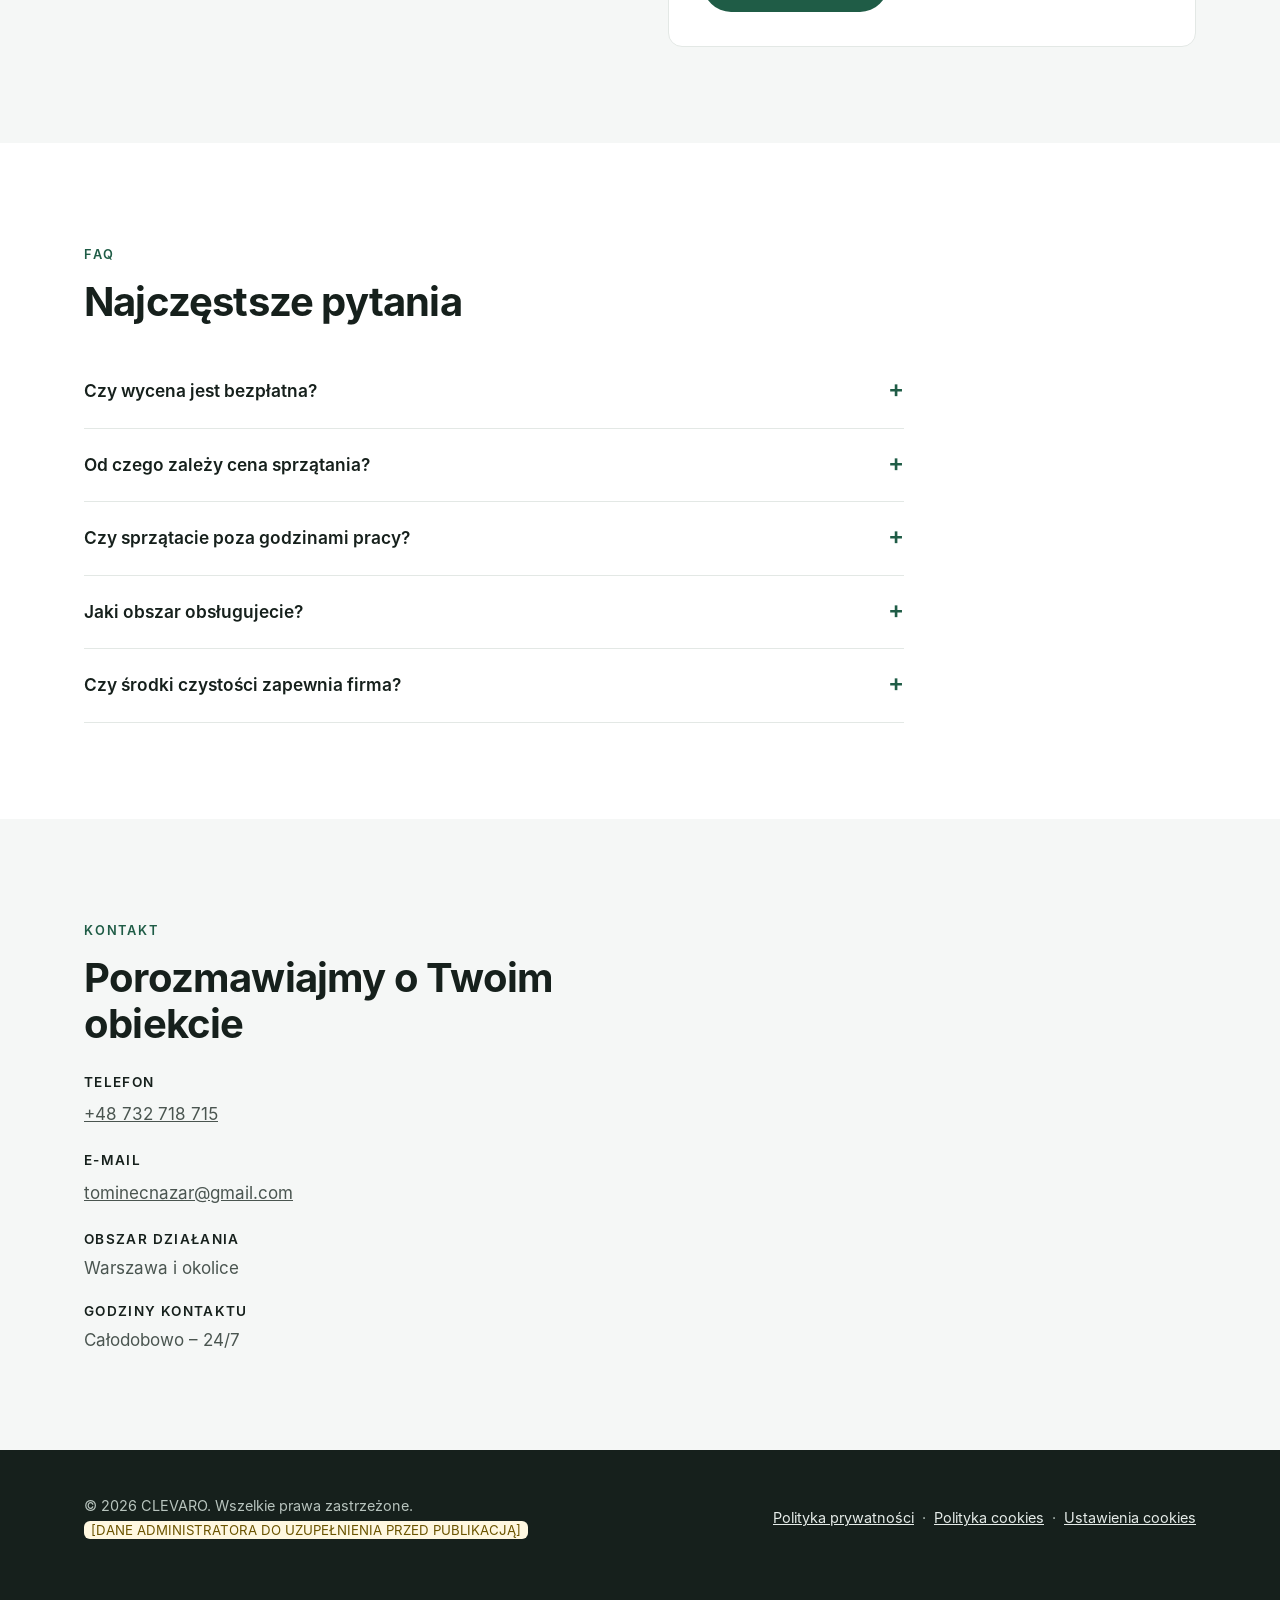
==== commit f0e3f85c: "Dodanie favicon.svg (logo CLEVARO) – brak błędu 404 dla ikony strony Co-Authored-By: Claude Opus 5.5" ====
--- a/public/index.html
+++ b/public/index.html
@@ -7,6 +7,7 @@
 <meta name="description" content="CLEVARO – profesjonalne sprzątanie biur, siłowni, magazynów, sklepów i obiektów komercyjnych w Warszawie. Poproś o bezpłatną wycenę.">
 <link rel="stylesheet" href="style.css">
 <meta name="theme-color" content="#1f5c46">
+<link rel="icon" href="favicon.svg" type="image/svg+xml">
 <meta property="og:type" content="website">
 <meta property="og:title" content="CLEVARO – Profesjonalne sprzątanie obiektów komercyjnych">
 <meta property="og:description" content="Sprzątanie biur, siłowni, magazynów, sklepów i obiektów komercyjnych w Warszawie. Bezpłatna wycena.">
